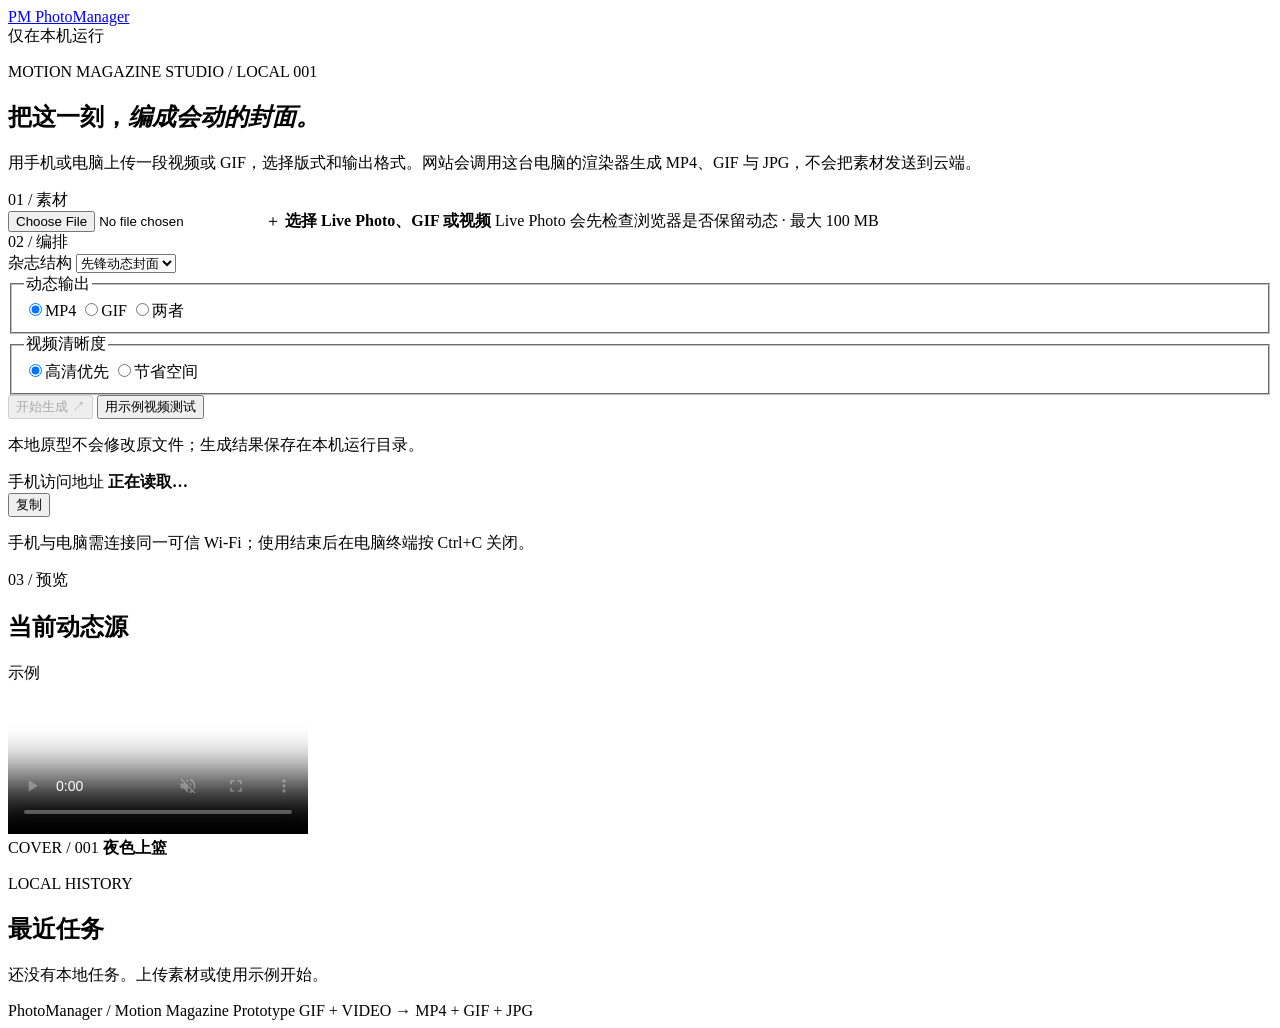
==== workspace/web/static/index.html @ ee6afaea "feat: add mobile-friendly local motion magazine studio" ====
<!doctype html>
<html lang="zh-CN">
  <head>
    <meta charset="utf-8" />
    <meta name="viewport" content="width=device-width, initial-scale=1" />
    <meta
      name="description"
      content="在本机把 GIF 或视频生成仍会动的杂志封面。"
    />
    <title>PhotoManager · 本地动态杂志工作台</title>
    <link rel="stylesheet" href="/styles.css" />
    <script src="/app.js" defer></script>
  </head>
  <body>
    <header class="topbar">
      <a class="brand" href="/" aria-label="PhotoManager 首页">
        <span class="brand-mark">PM</span>
        <span>PhotoManager</span>
      </a>
      <div class="local-badge"><span></span>仅在本机运行</div>
    </header>

    <main>
      <section class="intro" aria-labelledby="page-title">
        <p class="kicker">MOTION MAGAZINE STUDIO / LOCAL 001</p>
        <div class="intro-copy">
          <h1 id="page-title">把这一刻，<em>编成会动的封面。</em></h1>
          <p>
            用手机或电脑上传一段视频或 GIF，选择版式和输出格式。网站会调用这台电脑的渲染器生成 MP4、GIF 与 JPG，不会把素材发送到云端。
          </p>
        </div>
      </section>

      <section class="studio" aria-label="动态杂志生成工作台">
        <form id="render-form" class="control-panel">
          <div class="section-number">01 / 素材</div>
          <label id="drop-zone" class="drop-zone" for="source-file" tabindex="0">
            <input
              id="source-file"
              name="file"
              type="file"
              accept="image/*,video/mp4,video/quicktime,video/webm,.m4v,image/gif,.gif"
            />
            <span class="drop-icon" aria-hidden="true">＋</span>
            <strong>选择 Live Photo、GIF 或视频</strong>
            <span>Live Photo 会先检查浏览器是否保留动态 · 最大 100 MB</span>
          </label>

          <aside id="live-photo-help" class="live-photo-help" hidden>
            <strong>Safari 只交出了静态照片</strong>
            <p>网页无法取得 Live Photo 的配对 MOV。请在 iPhone“照片”中打开它，点右上角“…” →“存储为视频”，再回到这里选择新视频；真实动作会被保留。</p>
          </aside>

          <div id="file-summary" class="file-summary" hidden>
            <div>
              <strong id="file-name"></strong>
              <span id="file-meta"></span>
            </div>
            <button id="clear-file" class="text-button" type="button">移除</button>
          </div>

          <div class="control-divider"></div>
          <div class="section-number">02 / 编排</div>

          <label class="field">
            <span>杂志结构</span>
            <select id="variant" name="variant">
              <option value="motion-cover">先锋动态封面</option>
              <option value="break-frame">斜切破版</option>
              <option value="time-slices">三时态切片</option>
              <option value="all">同时生成三版</option>
            </select>
          </label>

          <fieldset class="field">
            <legend>动态输出</legend>
            <div class="segmented">
              <label><input type="radio" name="output_format" value="mp4" checked /><span>MP4</span></label>
              <label><input type="radio" name="output_format" value="gif" /><span>GIF</span></label>
              <label><input type="radio" name="output_format" value="both" /><span>两者</span></label>
            </div>
          </fieldset>

          <fieldset class="field">
            <legend>视频清晰度</legend>
            <div class="segmented two">
              <label><input type="radio" name="quality" value="high" checked /><span>高清优先</span></label>
              <label><input type="radio" name="quality" value="standard" /><span>节省空间</span></label>
            </div>
          </fieldset>

          <div class="actions">
            <button id="submit-button" class="primary-button" type="submit" disabled>
              开始生成
              <span aria-hidden="true">↗</span>
            </button>
            <button id="sample-button" class="secondary-button" type="button">
              用示例视频测试
            </button>
          </div>
          <p class="local-note">本地原型不会修改原文件；生成结果保存在本机运行目录。</p>

          <div class="phone-access">
            <div>
              <span>手机访问地址</span>
              <strong id="access-url">正在读取…</strong>
            </div>
            <button id="copy-url" class="text-button" type="button">复制</button>
          </div>
          <p class="network-note">手机与电脑需连接同一可信 Wi‑Fi；使用结束后在电脑终端按 Ctrl+C 关闭。</p>
        </form>

        <section class="preview-panel" aria-labelledby="preview-title">
          <div class="preview-heading">
            <div>
              <p class="section-number">03 / 预览</p>
              <h2 id="preview-title">当前动态源</h2>
            </div>
            <span id="preview-state" class="preview-state">示例</span>
          </div>

          <div class="media-stage">
            <video
              id="sample-preview"
              src="/demo/outputs/01_motion_cover.mp4"
              poster="/demo/outputs/01_motion_cover.jpg"
              muted
              autoplay
              loop
              playsinline
              controls
            ></video>
            <video id="video-preview" muted loop playsinline controls hidden></video>
            <img id="image-preview" alt="已选择的动态图片预览" hidden />
            <div class="stage-caption">
              <span id="stage-index">COVER / 001</span>
              <strong id="stage-title">夜色上篮</strong>
            </div>
          </div>

          <div id="job-status" class="job-status" aria-live="polite" hidden>
            <div class="status-copy">
              <strong id="status-title">正在准备</strong>
              <span id="status-detail">等待本地渲染器</span>
            </div>
            <span id="status-percent">0%</span>
            <div class="progress-track"><span id="progress-bar"></span></div>
          </div>
        </section>
      </section>

      <section id="result-section" class="results" aria-labelledby="result-title" hidden>
        <div class="results-heading">
          <div>
            <p class="kicker">RENDERED ON THIS DEVICE</p>
            <h2 id="result-title">生成结果</h2>
          </div>
          <p>MP4 适合清晰发布；GIF 适合动图兼容；JPG 是静态封面。</p>
        </div>
        <div id="result-grid" class="result-grid"></div>
      </section>

      <section class="history" aria-labelledby="history-title">
        <div>
          <p class="section-number">LOCAL HISTORY</p>
          <h2 id="history-title">最近任务</h2>
        </div>
        <div id="history-list" class="history-list">
          <p class="empty-history">还没有本地任务。上传素材或使用示例开始。</p>
        </div>
      </section>
    </main>

    <footer>
      <span>PhotoManager / Motion Magazine Prototype</span>
      <span>GIF + VIDEO → MP4 + GIF + JPG</span>
    </footer>
  </body>
</html>
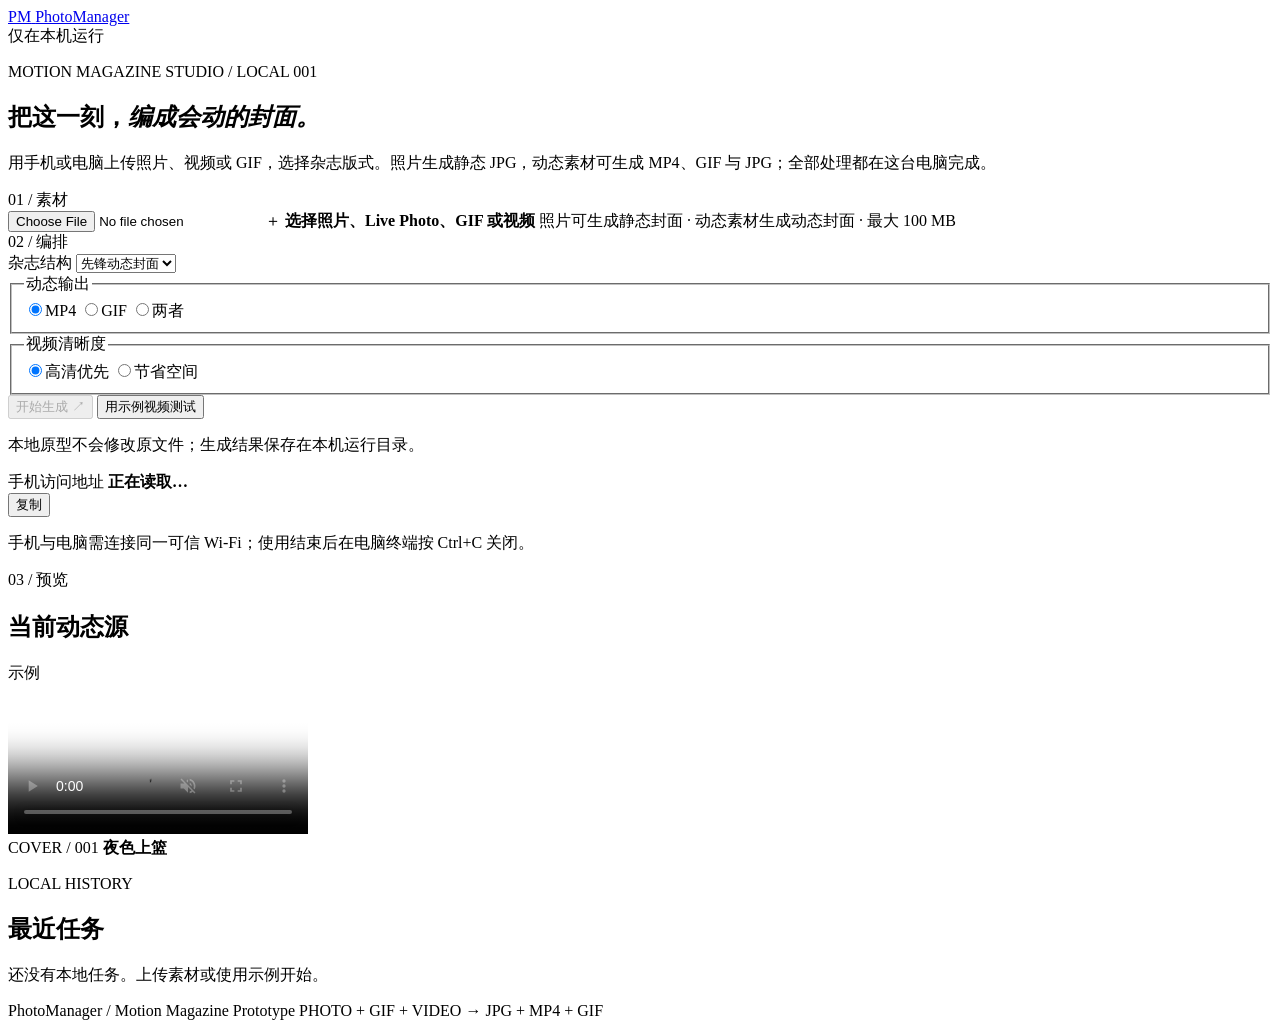
==== commit d7ceea7c: "feat: generate static magazine covers from photos" ====
--- a/workspace/web/static/index.html
+++ b/workspace/web/static/index.html
@@ -5,11 +5,11 @@
     <meta name="viewport" content="width=device-width, initial-scale=1" />
     <meta
       name="description"
-      content="在本机把 GIF 或视频生成仍会动的杂志封面。"
+      content="在本机把照片、GIF 或视频生成杂志封面。"
     />
     <title>PhotoManager · 本地动态杂志工作台</title>
-    <link rel="stylesheet" href="/styles.css" />
-    <script src="/app.js" defer></script>
+    <link rel="stylesheet" href="/styles.css?v=3" />
+    <script src="/app.js?v=3" defer></script>
   </head>
   <body>
     <header class="topbar">
@@ -26,7 +26,7 @@
         <div class="intro-copy">
           <h1 id="page-title">把这一刻，<em>编成会动的封面。</em></h1>
           <p>
-            用手机或电脑上传一段视频或 GIF，选择版式和输出格式。网站会调用这台电脑的渲染器生成 MP4、GIF 与 JPG，不会把素材发送到云端。
+            用手机或电脑上传照片、视频或 GIF，选择杂志版式。照片生成静态 JPG，动态素材可生成 MP4、GIF 与 JPG；全部处理都在这台电脑完成。
           </p>
         </div>
       </section>
@@ -39,16 +39,17 @@
               id="source-file"
               name="file"
               type="file"
-              accept="image/*,video/mp4,video/quicktime,video/webm,.m4v,image/gif,.gif"
+              accept="image/*,.heic,.heif,video/mp4,video/quicktime,video/webm,.m4v,image/gif,.gif"
             />
             <span class="drop-icon" aria-hidden="true">＋</span>
-            <strong>选择 Live Photo、GIF 或视频</strong>
-            <span>Live Photo 会先检查浏览器是否保留动态 · 最大 100 MB</span>
+            <strong>选择照片、Live Photo、GIF 或视频</strong>
+            <span>照片可生成静态封面 · 动态素材生成动态封面 · 最大 100 MB</span>
           </label>
 
           <aside id="live-photo-help" class="live-photo-help" hidden>
-            <strong>Safari 只交出了静态照片</strong>
-            <p>网页无法取得 Live Photo 的配对 MOV。请在 iPhone“照片”中打开它，点右上角“…” →“存储为视频”，再回到这里选择新视频；真实动作会被保留。</p>
+            <strong>当前按静态照片处理，可生成 JPG 杂志封面</strong>
+            <p>如果它原本是 Live Photo，网页仍无法取得配对 MOV。要保留真实动作，请在 iPhone“照片”中打开它，点右上角“…” →“存储为视频”，再回来选择新视频。</p>
+            <button id="choose-video-again" class="inline-action" type="button">重新选择转换后的视频</button>
           </aside>
 
           <div id="file-summary" class="file-summary" hidden>
@@ -72,7 +73,7 @@
             </select>
           </label>
 
-          <fieldset class="field">
+          <fieldset id="output-field" class="field">
             <legend>动态输出</legend>
             <div class="segmented">
               <label><input type="radio" name="output_format" value="mp4" checked /><span>MP4</span></label>
@@ -81,7 +82,7 @@
             </div>
           </fieldset>
 
-          <fieldset class="field">
+          <fieldset id="quality-field" class="field">
             <legend>视频清晰度</legend>
             <div class="segmented two">
               <label><input type="radio" name="quality" value="high" checked /><span>高清优先</span></label>
@@ -89,9 +90,13 @@
             </div>
           </fieldset>
 
+          <p id="photo-mode-note" class="photo-mode-note" hidden>
+            静态照片模式只输出高清 JPG；动态格式与视频清晰度会在选择视频或 GIF 后恢复。
+          </p>
+
           <div class="actions">
             <button id="submit-button" class="primary-button" type="submit" disabled>
-              开始生成
+              <span id="submit-label">开始生成</span>
               <span aria-hidden="true">↗</span>
             </button>
             <button id="sample-button" class="secondary-button" type="button">
@@ -131,7 +136,11 @@
               controls
             ></video>
             <video id="video-preview" muted loop playsinline controls hidden></video>
-            <img id="image-preview" alt="已选择的动态图片预览" hidden />
+            <img id="image-preview" alt="已选择的照片或动态图片预览" hidden />
+            <div id="preview-fallback" class="preview-fallback" hidden>
+              <strong>照片已选择</strong>
+              <span>当前浏览器不能直接显示这种照片格式，但文件信息已读取。</span>
+            </div>
             <div class="stage-caption">
               <span id="stage-index">COVER / 001</span>
               <strong id="stage-title">夜色上篮</strong>
@@ -155,7 +164,7 @@
             <p class="kicker">RENDERED ON THIS DEVICE</p>
             <h2 id="result-title">生成结果</h2>
           </div>
-          <p>MP4 适合清晰发布；GIF 适合动图兼容；JPG 是静态封面。</p>
+          <p>照片生成 JPG；视频与 GIF 可生成 MP4、GIF，并始终附带 JPG 封面。</p>
         </div>
         <div id="result-grid" class="result-grid"></div>
       </section>
@@ -173,7 +182,7 @@
 
     <footer>
       <span>PhotoManager / Motion Magazine Prototype</span>
-      <span>GIF + VIDEO → MP4 + GIF + JPG</span>
+      <span>PHOTO + GIF + VIDEO → JPG + MP4 + GIF</span>
     </footer>
   </body>
 </html>
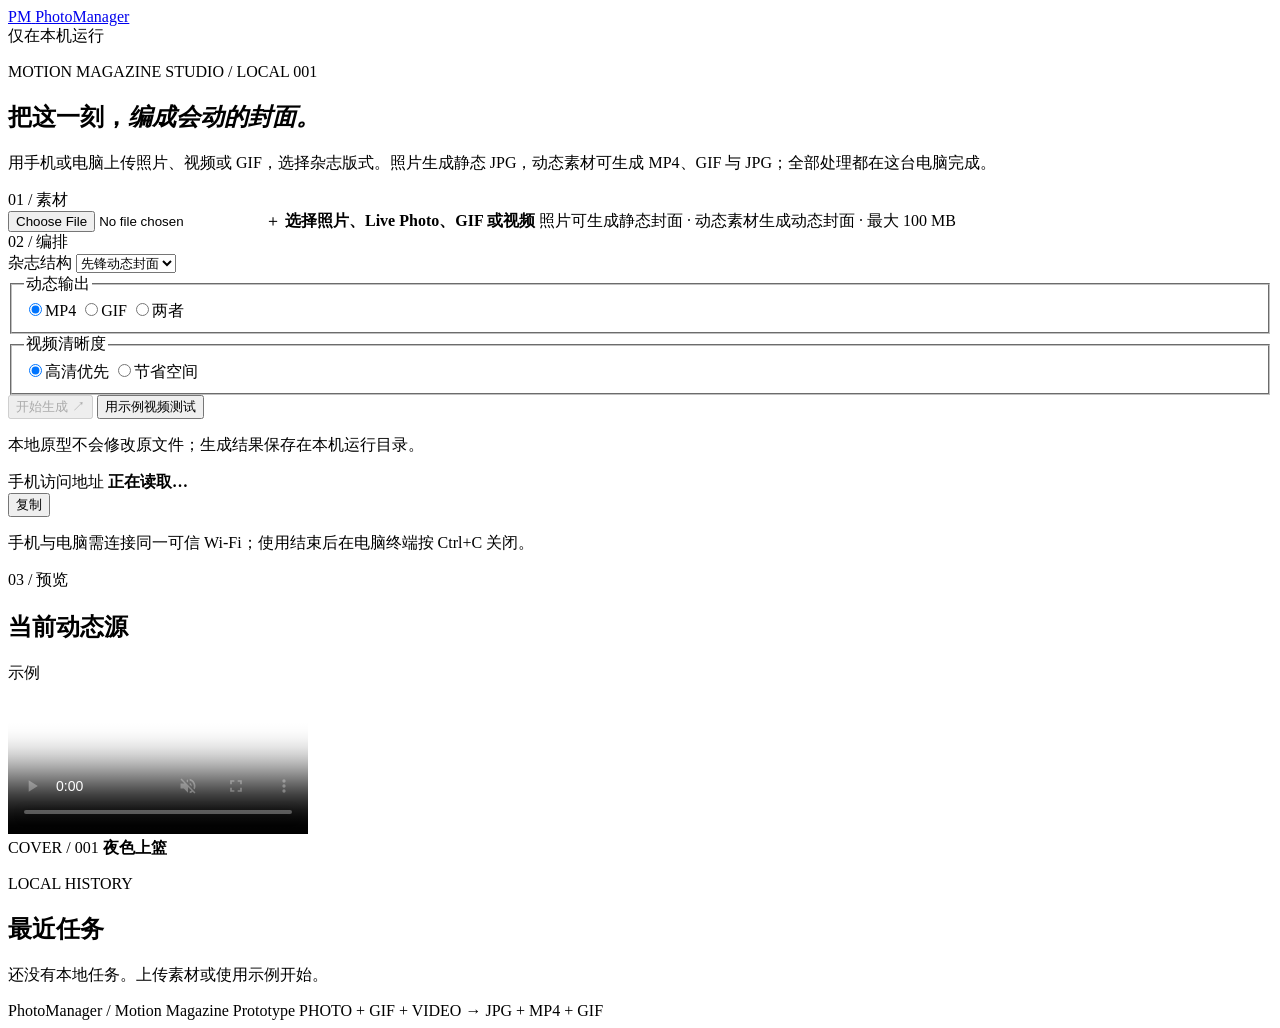
==== commit ba265811: "fix: clarify animated outputs and iPhone saving" ====
--- a/workspace/web/static/index.html
+++ b/workspace/web/static/index.html
@@ -8,8 +8,8 @@
       content="在本机把照片、GIF 或视频生成杂志封面。"
     />
     <title>PhotoManager · 本地动态杂志工作台</title>
-    <link rel="stylesheet" href="/styles.css?v=3" />
-    <script src="/app.js?v=3" defer></script>
+    <link rel="stylesheet" href="/styles.css?v=4" />
+    <script src="/app.js?v=4" defer></script>
   </head>
   <body>
     <header class="topbar">
@@ -47,8 +47,8 @@
           </label>
 
           <aside id="live-photo-help" class="live-photo-help" hidden>
-            <strong>当前按静态照片处理，可生成 JPG 杂志封面</strong>
-            <p>如果它原本是 Live Photo，网页仍无法取得配对 MOV。要保留真实动作，请在 iPhone“照片”中打开它，点右上角“…” →“存储为视频”，再回来选择新视频。</p>
+            <strong>当前收到的只是静态照片，所以生成结果不会动</strong>
+            <p>如果它原本是 Live Photo，请在 iPhone“照片”中打开它，点右上角“…” →“存储为视频”，再回来选择新视频。只有页面显示“视频已就绪”或“GIF 动态图片已就绪”时，输出才会动。</p>
             <button id="choose-video-again" class="inline-action" type="button">重新选择转换后的视频</button>
           </aside>
 
@@ -91,7 +91,7 @@
           </fieldset>
 
           <p id="photo-mode-note" class="photo-mode-note" hidden>
-            静态照片模式只输出高清 JPG；动态格式与视频清晰度会在选择视频或 GIF 后恢复。
+            当前文件不含动作，只能输出高清 JPG。想生成会动的结果，请选择“存储为视频”后的 Live Photo 视频或原始 GIF。
           </p>
 
           <div class="actions">
@@ -164,7 +164,7 @@
             <p class="kicker">RENDERED ON THIS DEVICE</p>
             <h2 id="result-title">生成结果</h2>
           </div>
-          <p>照片生成 JPG；视频与 GIF 可生成 MP4、GIF，并始终附带 JPG 封面。</p>
+          <p>“会动”标签才是动态结果。iPhone 需先打开结果，再通过长按或 Safari 分享菜单存储到“照片”。</p>
         </div>
         <div id="result-grid" class="result-grid"></div>
       </section>
